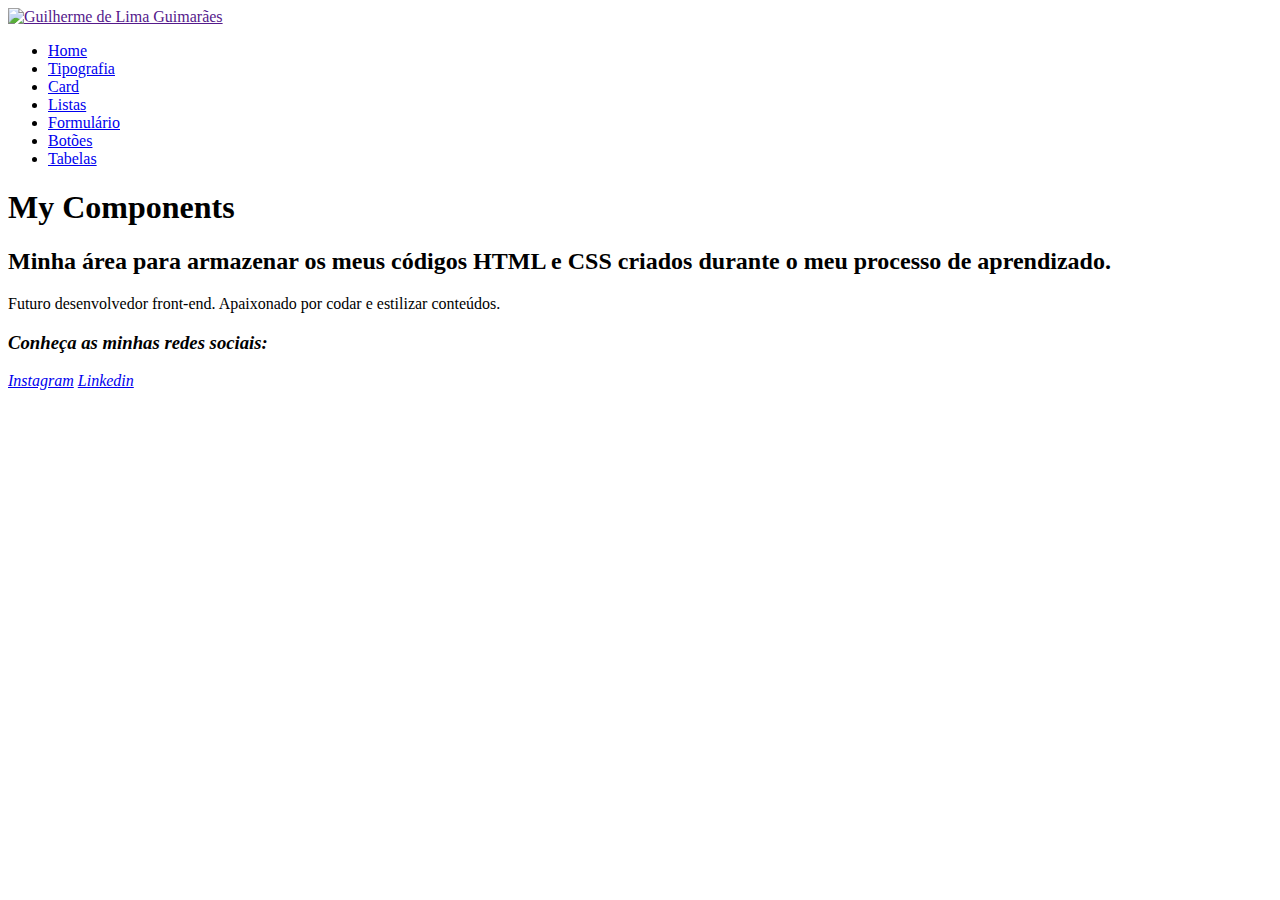
==== index.html @ 5f4bf924 "index criado" ====
<!DOCTYPE html>
<html lang="pt-BR">
<head>
    <meta charset="UTF-8">
    <meta name="viewport" content="width=device-width, initial-scale=1.0">
    <title>Document</title>
    <link rel="stylesheet" href="estilos/style.css">
</head>
<body>
    <header class="main-header">
        <nav class="main-nav">
            <a href=""><img src="imagens/perfil.jpg" alt="Guilherme de Lima Guimarães" class="perfil-img"></a>

            <ul>
                <li><a href="index.html">Home</a></li>
                <li><a href="tipografia.html">Tipografia</a></li>
                <li><a href="cards.html">Card</a></li>
                <li><a href="listas.html">Listas</a></li>
                <li><a href="formularios.html">Formulário</a></li>
                <li><a href="botoes.html">Botões</a></li>
                <li><a href="tabelas.html">Tabelas</a></li>
            </ul>
        </nav>
    </header>
    <main class="main">
            <section>
                <h1>My Components</h1>
                <article>
                    <h2>Minha área para armazenar os meus códigos HTML e CSS criados durante o meu processo de aprendizado.</h2>
                    <p>Futuro desenvolvedor front-end. Apaixonado por codar e estilizar conteúdos.</p>
                </article>
                <address>
                    <h3>Conheça as minhas redes sociais:</h3>
                    <p>
                        <a href="#">Instagram</a>
                        <a href="#">Linkedin</a>
                    </p>
                </address>
            </section>
    </main>
</body>
</html>
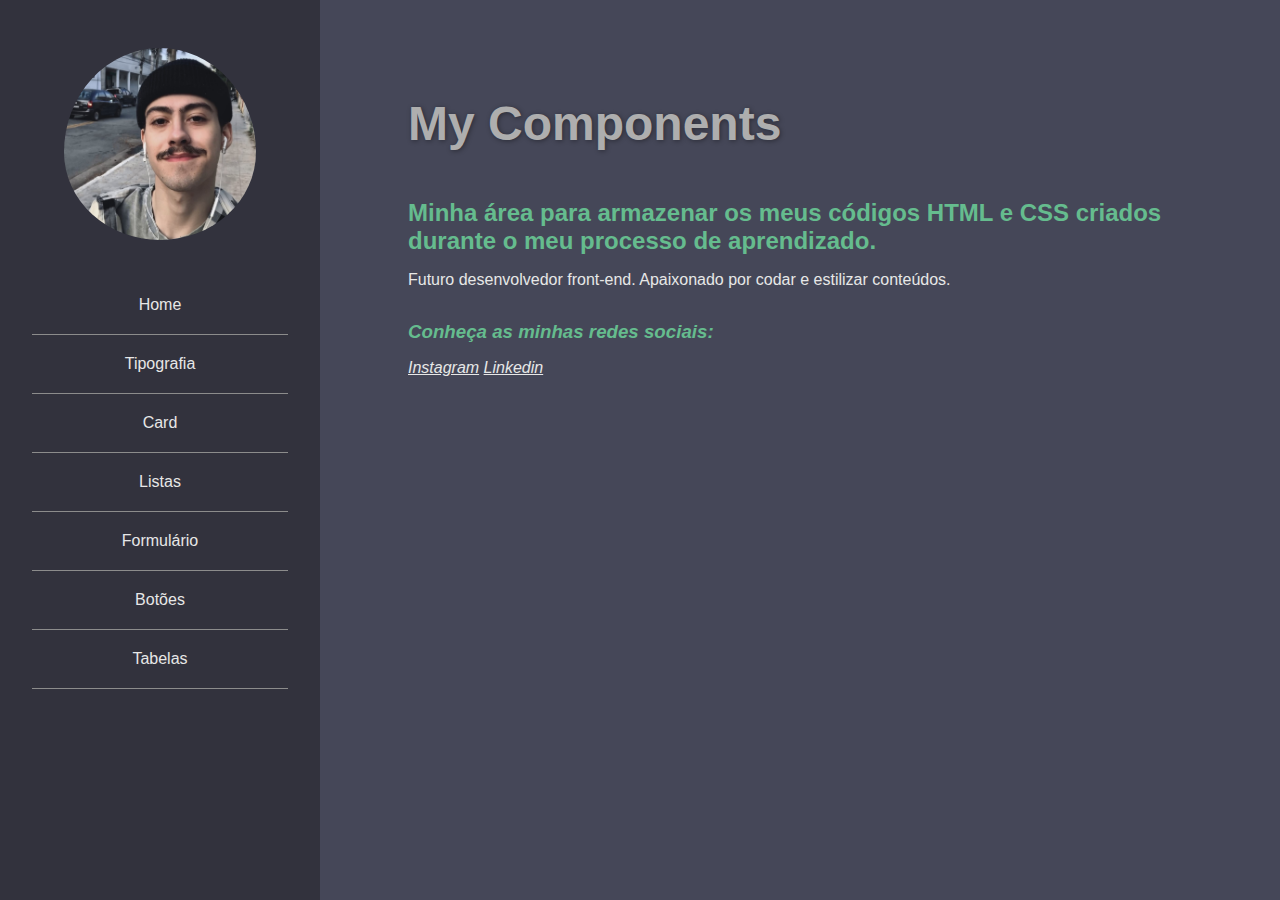
==== commit 6972cc27: "index att" ====
--- a/index.html
+++ b/index.html
@@ -1,11 +1,13 @@
 <!DOCTYPE html>
 <html lang="pt-BR">
+
 <head>
     <meta charset="UTF-8">
     <meta name="viewport" content="width=device-width, initial-scale=1.0">
-    <title>Document</title>
+    <title>Home</title>
     <link rel="stylesheet" href="estilos/style.css">
 </head>
+
 <body>
     <header class="main-header">
         <nav class="main-nav">
@@ -23,20 +25,18 @@
         </nav>
     </header>
     <main class="main">
-            <section>
-                <h1>My Components</h1>
-                <article>
-                    <h2>Minha área para armazenar os meus códigos HTML e CSS criados durante o meu processo de aprendizado.</h2>
-                    <p>Futuro desenvolvedor front-end. Apaixonado por codar e estilizar conteúdos.</p>
-                </article>
-                <address>
-                    <h3>Conheça as minhas redes sociais:</h3>
-                    <p>
-                        <a href="#">Instagram</a>
-                        <a href="#">Linkedin</a>
-                    </p>
-                </address>
-            </section>
+        <h1>My Components</h1>
+        <article>
+            <h2>Minha área para armazenar os meus códigos HTML e CSS criados durante o meu processo de aprendizado.</h2>
+            <p>Futuro desenvolvedor front-end. Apaixonado por codar e estilizar conteúdos.</p>
+        </article>
+        <address>
+            <h3>Conheça as minhas redes sociais:</h3>
+            <p>
+                <a href="#">Instagram</a>
+                <a href="#">Linkedin</a>
+            </p>
+        </address>
     </main>
 </body>
 </html>--- a/estilos/style.css
+++ b/estilos/style.css
@@ -0,0 +1,95 @@
+@charset "UTF-8";
+
+* {
+    padding: 0;
+    margin: 0;
+}
+
+:root {
+    --color1: #65bc8e;
+    --color2: #32323D;
+    --color3: #454758;
+    --color4: #e7e7e7;
+    --color5: #8c8c8c;
+    --color6: #aeaeae;
+}
+
+html, body {
+    min-height: 100vh;
+}
+
+body {
+    display: flex;
+    color: var(--color4);
+    font-family: 'Lucida Sans', 'Lucida Sans Regular', 'Lucida Grande', 'Lucida Sans Unicode', Geneva, Verdana, sans-serif;
+}
+
+h1{
+    font-size: 3rem;
+    color: var(--color6);
+    margin-bottom: 3rem;
+    font-weight: bolder;
+    text-shadow: .0625rem .0625rem .3125rem rgba(0, 0, 0, 0.396);
+}
+
+h2, h3, h4, h5, h6{
+    color: var(--color1);
+}
+
+p{
+    margin: 1rem 0 2rem;
+}
+
+.main-header {
+    flex: 0 0 16rem;
+    background-color: var(--color2);
+    padding: 2rem;
+}
+
+.main {
+    flex: 1 0;
+    background-color: var(--color3);
+    padding: 6em 5.5rem 6.5rem ;
+}
+
+a {
+    color: inherit;
+}
+
+.perfil-img {
+    max-width: 12rem;
+    border-radius: 50%;
+    padding: 1rem 0 2rem 0;
+    text-align: left;
+}
+
+.main-nav{
+    text-align: center;
+    
+}
+
+.main-nav ul {
+    list-style-type: none;  
+}
+
+.main-nav ul a{
+    display: block;
+    padding: 1rem 0;
+    text-decoration: none;
+    transition: letter-spacing .4s ease, background-color .4s ease;
+    background-color: transparent;
+    font-weight: normal;
+    letter-spacing: 0;
+}
+
+.main-nav ul a:hover{
+    background-color: var(--color3);
+    letter-spacing: .125rem;
+    font-weight: bold;
+}
+
+.main-nav li{
+    border-bottom: 1px solid var(--color5);
+    padding: .25rem 0;
+}
+
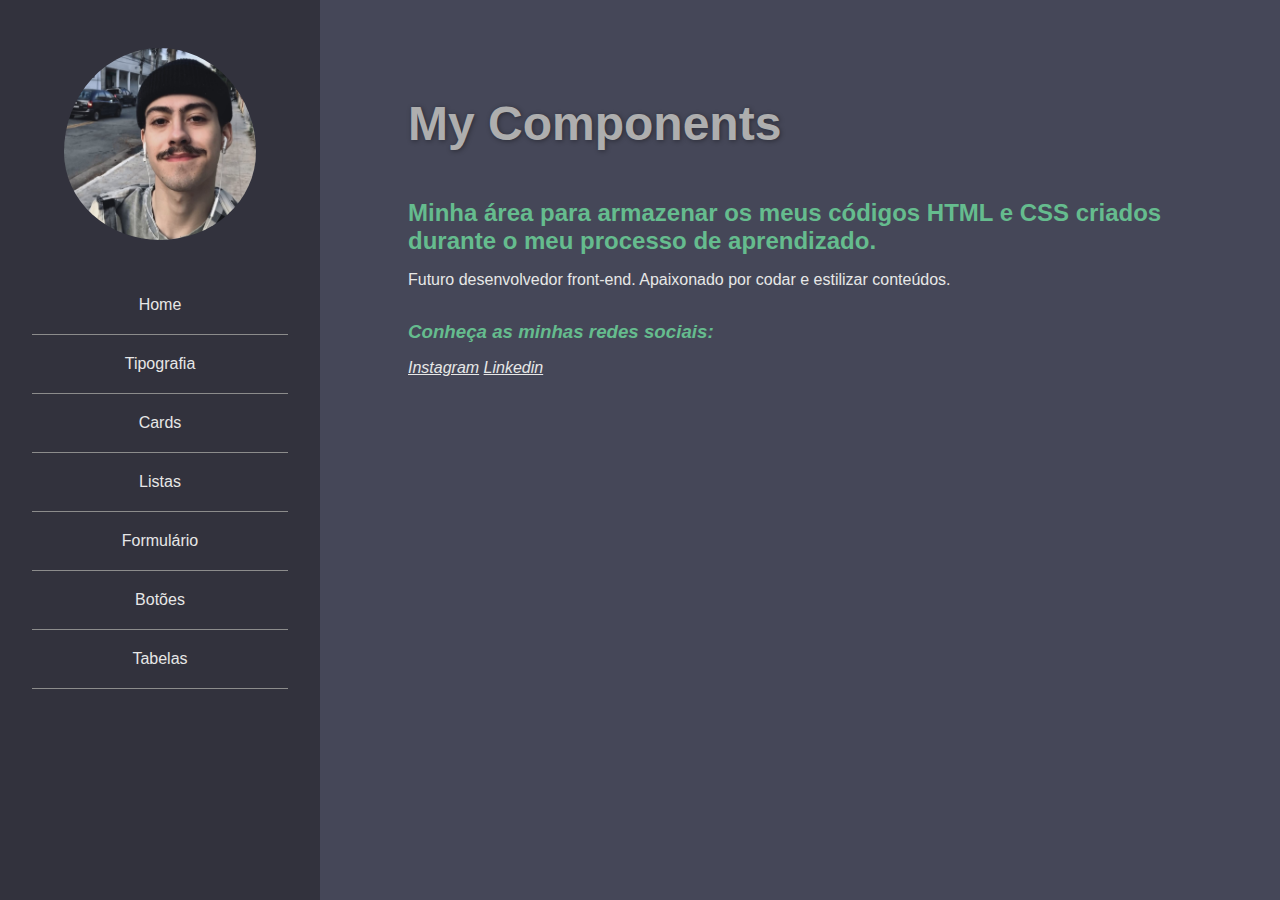
==== commit 85cc23e7: "update index" ====
--- a/index.html
+++ b/index.html
@@ -16,7 +16,7 @@
             <ul>
                 <li><a href="index.html">Home</a></li>
                 <li><a href="tipografia.html">Tipografia</a></li>
-                <li><a href="cards.html">Card</a></li>
+                <li><a href="cards.html">Cards</a></li>
                 <li><a href="listas.html">Listas</a></li>
                 <li><a href="formularios.html">Formulário</a></li>
                 <li><a href="botoes.html">Botões</a></li>
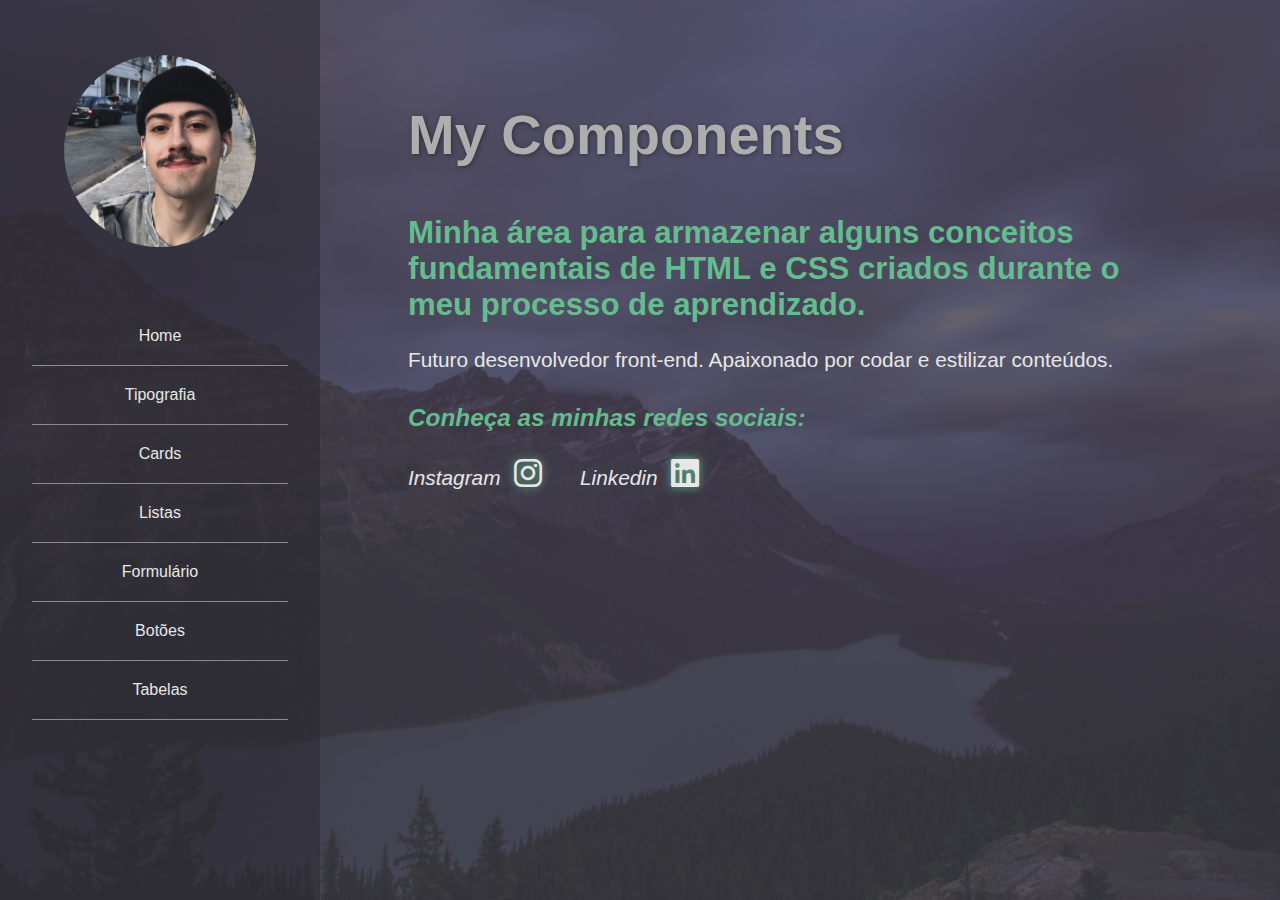
==== commit ad6cbe44: "update index" ====
--- a/index.html
+++ b/index.html
@@ -5,6 +5,7 @@
     <meta charset="UTF-8">
     <meta name="viewport" content="width=device-width, initial-scale=1.0">
     <title>Home</title>
+    <link rel="stylesheet" href="https://cdnjs.cloudflare.com/ajax/libs/font-awesome/6.5.1/css/all.min.css">
     <link rel="stylesheet" href="estilos/style.css">
 </head>
 
@@ -27,14 +28,14 @@
     <main class="main">
         <h1>My Components</h1>
         <article>
-            <h2>Minha área para armazenar os meus códigos HTML e CSS criados durante o meu processo de aprendizado.</h2>
+            <h2>Minha área para armazenar alguns conceitos fundamentais de HTML e CSS criados durante o meu processo de aprendizado.</h2>
             <p>Futuro desenvolvedor front-end. Apaixonado por codar e estilizar conteúdos.</p>
         </article>
         <address>
             <h3>Conheça as minhas redes sociais:</h3>
-            <p>
-                <a href="#">Instagram</a>
-                <a href="#">Linkedin</a>
+            <p class="icons">
+                <a href="https://www.instagram.com/guiiwoo/" class="link-icon" target="_blank" rel="author">Instagram <i class="fa-brands fa-instagram" id="link1"></i></a>
+                <a href="https://www.linkedin.com/in/guilhermedelimaguimaraes/" class="link-icon" target="_blank" rel="author">Linkedin <i class="fa-brands fa-linkedin"></i></a>
             </p>
         </address>
     </main>
--- a/estilos/style.css
+++ b/estilos/style.css
@@ -1,9 +1,4 @@
 @charset "UTF-8";
-
-* {
-    padding: 0;
-    margin: 0;
-}
 
 :root {
     --color1: #65bc8e;
@@ -12,67 +7,108 @@
     --color4: #e7e7e7;
     --color5: #8c8c8c;
     --color6: #aeaeae;
+    --color7: #212128;
+
+    --default-gap: 2rem;
 }
 
 html, body {
     min-height: 100vh;
+    padding: 0;
+    margin: 0;
 }
 
 body {
     display: flex;
     color: var(--color4);
     font-family: 'Lucida Sans', 'Lucida Sans Regular', 'Lucida Grande', 'Lucida Sans Unicode', Geneva, Verdana, sans-serif;
-}
-
-h1{
-    font-size: 3rem;
+    background-image: url(../imagens/bg-unsplash.png);
+    background-repeat: no-repeat;
+    background-size: cover;
+    background-attachment: fixed;
+    background-position: center center;
+}
+
+h1 {
+    font-size: 3.5rem;
     color: var(--color6);
     margin-bottom: 3rem;
     font-weight: bolder;
     text-shadow: .0625rem .0625rem .3125rem rgba(0, 0, 0, 0.396);
 }
 
-h2, h3, h4, h5, h6{
+h2, h3, h4, h5, h6 {
     color: var(--color1);
 }
 
-p{
+p, blockquote {
     margin: 1rem 0 2rem;
+}
+
+.highlight {
+    border-left: 1px solid var(--color1);
+    padding-left: 2rem;
+    margin-bottom: 2.2rem;
+}
+
+section {
+    margin-bottom: 3rem;
+}
+
+.underline {
+    text-decoration: red wavy underline;
 }
 
 .main-header {
     flex: 0 0 16rem;
     background-color: var(--color2);
+    background-color: rgba(50, 50, 61, .8);
     padding: 2rem;
 }
 
 .main {
     flex: 1 0;
     background-color: var(--color3);
-    padding: 6em 5.5rem 6.5rem ;
+    background-color: rgba(69, 71, 88, .6);
+    padding: 4rem 5.5rem 4rem;
+    font-size: 1.3rem;
 }
 
 a {
     color: inherit;
+}
+
+.link-icon{
+    text-decoration: none;
+    margin-right: 2rem;
+}
+
+.link-icon i{
+    font-size: 2rem;
+    margin-left: .5rem;
+    text-shadow: 0px 0px 10px var(--color1);
 }
 
 .perfil-img {
     max-width: 12rem;
     border-radius: 50%;
-    padding: 1rem 0 2rem 0;
     text-align: left;
 }
 
-.main-nav{
+.main-nav {
+    position: sticky;
+    top: 35px;
+    left: 0;
     text-align: center;
-    
+    padding-top: 20px;
 }
 
 .main-nav ul {
-    list-style-type: none;  
-}
-
-.main-nav ul a{
+    list-style-type: none;
+    padding: 2.5rem 0;
+}
+
+.main-nav ul a {
     display: block;
     padding: 1rem 0;
     text-decoration: none;
@@ -82,14 +118,192 @@
     letter-spacing: 0;
 }
 
-.main-nav ul a:hover{
+.main-nav ul a:hover,
+.main-nav ul a:focus {
     background-color: var(--color3);
     letter-spacing: .125rem;
     font-weight: bold;
 }
 
 .main-nav li{
+    padding: .25rem 0;
     border-bottom: 1px solid var(--color5);
-    padding: .25rem 0;
-}
-
+}
+
+kbd {
+    background-color: #eee;
+    border-radius: .1875rem;
+    border: .0625rem solid #b4b4b4;
+    box-shadow: 0 .125rem .0625rem rgba(0, 0, 0, 0.2), 0 .125rem;
+    color: #333;
+    display: inline-block;
+    font-weight: 700;
+    line-height: 1;
+    padding: .125rem .25rem;
+}
+
+.card {
+    max-width: 46.25rem;
+    background-color: var(--color2);
+    padding: 0;
+}
+
+.card_content {
+    padding: .5rem 1rem 1.5rem;
+}
+
+.card_content p, .card_content h3 {
+    margin: 0;
+}
+
+.card_content h3 {
+    font-size: 1.75rem;
+    margin-bottom: 1rem;
+}
+
+.card img {
+    max-width: 100%;
+}
+
+.row {
+    display: flex;
+    gap: var(--default-gap);
+    padding-top: 1.5rem;
+    justify-content: space-between;
+}
+
+.row .row {
+    padding-top: 0;
+}
+
+.row>* {
+    flex-grow: 1;
+    width: 12.5rem;
+}
+
+.alternate {
+    list-style-type: none;
+    padding-left: 0px;
+}
+
+.alternate li {
+    padding: 0px;
+}
+
+.alternate li:not(:last-child) {
+    border-bottom: .125rem solid;
+}
+
+.roman {
+    list-style-type: upper-roman;
+}
+
+.list-emoji {
+    list-style-type: "\1F642";
+}
+
+input, label {
+    display: inline-block;
+    width: 100%;
+    box-sizing: border-box;
+}
+
+label {
+    font-size: 1.2rem;
+}
+
+input[type="radio"],
+input[type=checkbox] {
+    width: auto;
+    margin: .8rem 0;
+}
+
+input, textarea, select {
+    background-color: var(--color4);
+    padding: 1.2rem;
+    border-radius: .3125rem;
+    margin-bottom: 1.6rem;
+    border: 0;
+    width: 100%;
+    box-sizing: border-box;
+    font-size: 1rem;
+    resize: none;
+}
+
+.btn {
+    background-color: var(--color2);
+    outline: .125rem solid var(--color6);
+    color: white;
+    cursor: pointer;
+    padding: 1.2rem;
+    border-radius: .3125rem;
+}
+
+.btn:hover, .btn:focus {
+    background-color: var(--color7);
+}
+
+.form-quiz {
+    width: calc(50% - (var(--default-gap) / 2));
+}
+
+.btn-stroke {
+    background-color: transparent;
+}
+
+.btn-big {
+    font-size: 1.6rem;
+    margin-left: 2rem;
+}
+
+.btn-full {
+    display: inline-block;
+    width: 100%;
+    box-sizing: border-box;
+}
+
+.btn-full+.btn-full {
+    margin-left: 0;
+    margin-top: 2rem;
+}
+
+.table {
+    width: 100%;
+    border-collapse: collapse;
+}
+
+.table th {
+    text-align: left;
+    text-transform: uppercase;
+    letter-spacing: .125rem;
+}
+
+.table td, .table th {
+    padding: 1rem;
+}
+
+.table:not(.table-alternate, .table-verticalLines) td {
+    border-bottom: 2px solid var(--color2);
+}
+
+
+.table:not(.table-alternate, .table-verticalLines) tr:last-child td {
+    border: none;
+}
+
+.table td:last-child, .table th:last-child {
+    text-align: right;
+}
+
+.table-alternate tbody tr:nth-child(odd) {
+    background-color: var(--color2);
+}
+
+.table-verticalLines td:not(:last-child),
+.table-verticalLines th:not(:last-child){
+    border-right: 2px solid var(--color2);
+}
+
+.table-section{
+    margin: 6rem 0 2rem;
+}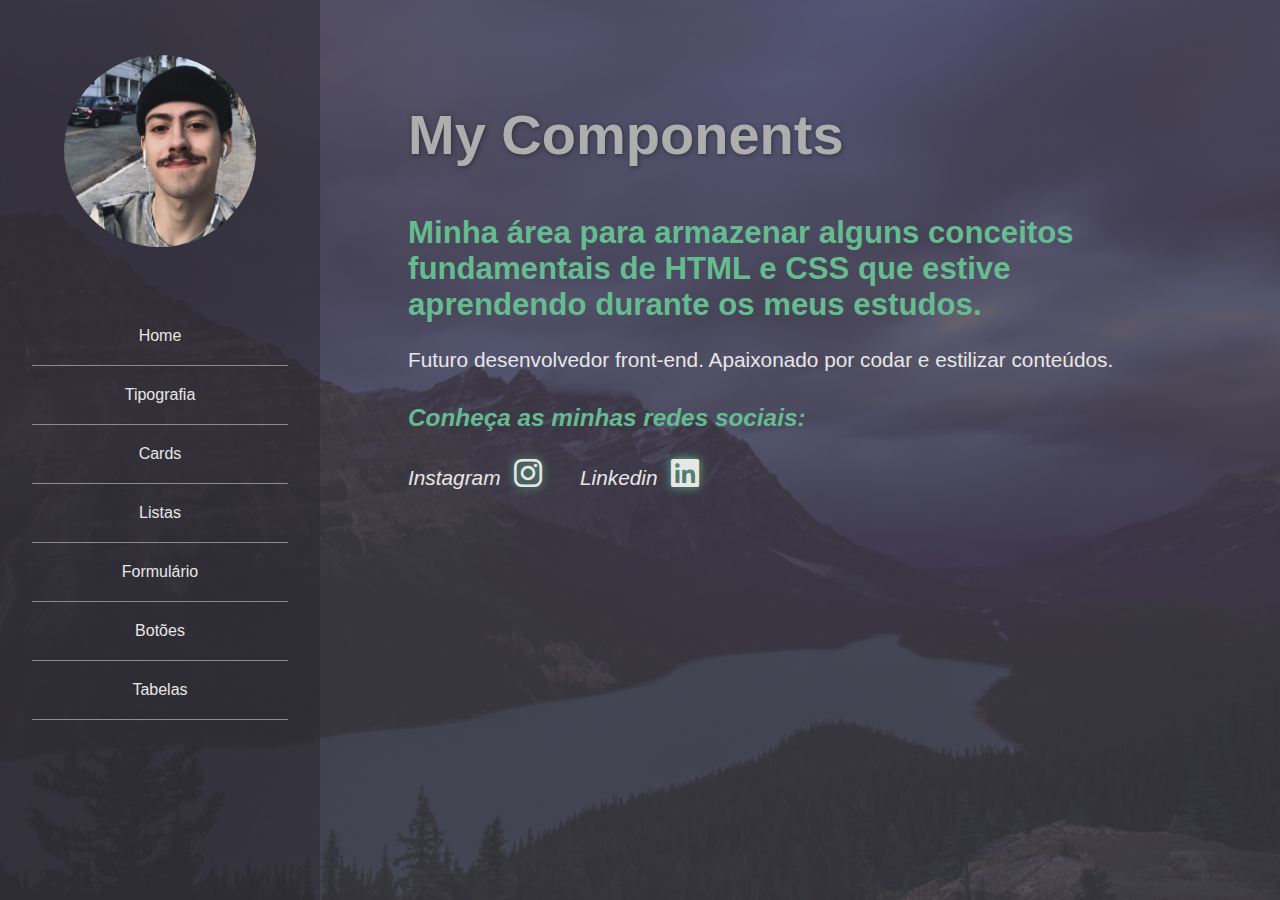
==== commit 66b5b4b0: "update index" ====
--- a/index.html
+++ b/index.html
@@ -28,7 +28,7 @@
     <main class="main">
         <h1>My Components</h1>
         <article>
-            <h2>Minha área para armazenar alguns conceitos fundamentais de HTML e CSS criados durante o meu processo de aprendizado.</h2>
+            <h2>Minha área para armazenar alguns conceitos fundamentais de HTML e CSS que estive aprendendo durante os meus estudos.</h2>
             <p>Futuro desenvolvedor front-end. Apaixonado por codar e estilizar conteúdos.</p>
         </article>
         <address>
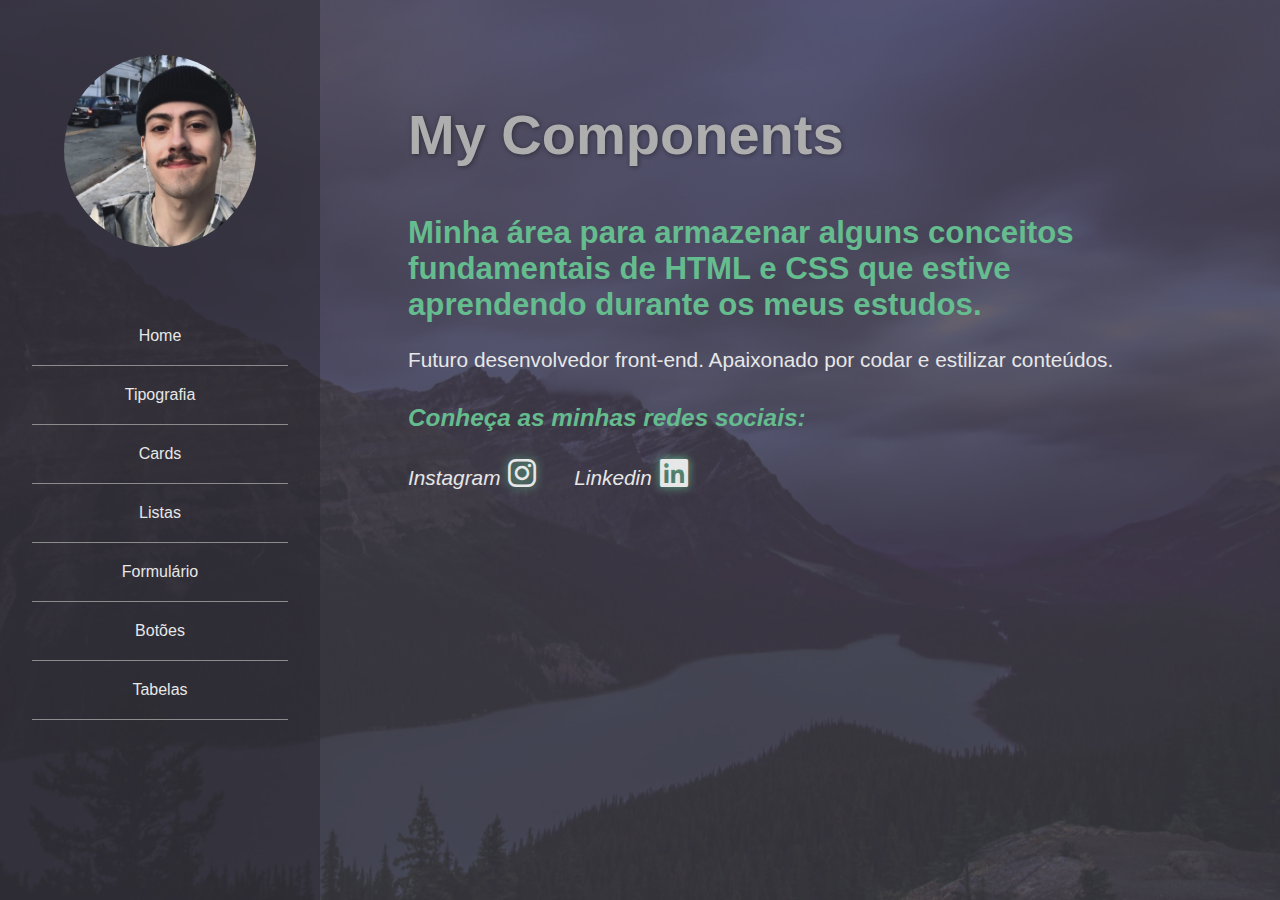
==== commit aa4eb884: "update index" ====
--- a/index.html
+++ b/index.html
@@ -34,8 +34,8 @@
         <address>
             <h3>Conheça as minhas redes sociais:</h3>
             <p class="icons">
-                <a href="https://www.instagram.com/guiiwoo/" class="link-icon" target="_blank" rel="author">Instagram <i class="fa-brands fa-instagram" id="link1"></i></a>
-                <a href="https://www.linkedin.com/in/guilhermedelimaguimaraes/" class="link-icon" target="_blank" rel="author">Linkedin <i class="fa-brands fa-linkedin"></i></a>
+                <a href="https://www.instagram.com/guiiwoo/" class="link-icon" target="_blank" rel="author">Instagram<i class="fa-brands fa-instagram" id="link1"></i></a>
+                <a href="https://www.linkedin.com/in/guilhermedelimaguimaraes/" class="link-icon" target="_blank" rel="author">Linkedin<i class="fa-brands fa-linkedin"></i></a>
             </p>
         </address>
     </main>
